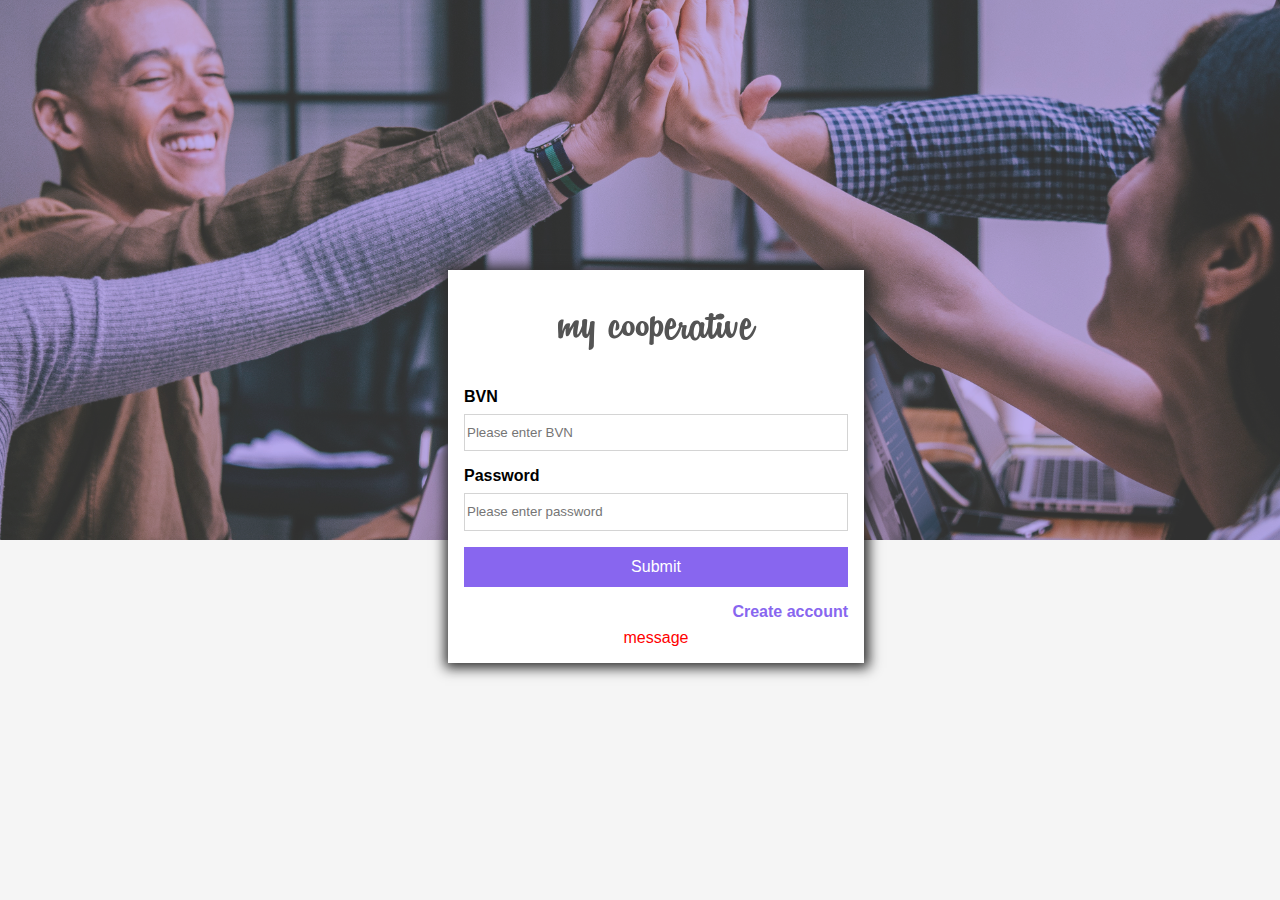
==== index.html @ 1a799b93 "cooperative app initialized" ====
<!DOCTYPE html>
<html lang="en">
<head>
    <meta charset="UTF-8">
    <meta http-equiv="X-UA-Compatible" content="IE=edge">
    <meta name="viewport" content="width=device-width, initial-scale=1.0">
    <title>Login</title>
    <link rel="stylesheet" href="styles/app.css">
</head>
<body>
    <section class="hero login_hero"></section>
    <form action="" class="login form">
        <label for="title" class="form_title">my cooperative</label>
        <label for="bvn" class="label bvn_lb">BVN</label>
        <input type="text" name="" id="" class="input bvn_inp" placeholder="Please enter BVN">
        <label for="password" class="label password">Password</label>
        <input type="password" name="" id="" class="input password_inp" placeholder="Please enter password">
        <button type="submit" class="btn submit_btn">Submit</button>
        <label for="redirect" class="label register">
            <a href="dir/register.html"> Create account </a>
        </label>
        <footer class="message">message</footer>
    </form>
</body>
</html>
---- styles/app.css ----
@font-face {
    font-family: remachine;
    src: url("../assets/fonts/RemachineScript_Personal_Use.ttf");
}

:root{
    --base_color:#b39ff0;
    --text_color:#545454;
    --form_title_text:remachine;
    --submit_btn_color:#8866EF;
}

html,body{
    margin:0;
    background-color: whitesmoke;
}

a{
    appearance: none;
    text-decoration: none;
    color: #8866EF;
}

.hero{
    width: 100%;
    height: 60vh;
    background-color: var(--base_color);
}

.comp_name{
    margin-left: 1rem;
}

.login_hero{
    background-image: url("../assets/images/pexels-photo-1153213.jpeg");
    background-size:cover;
    background-position-y: -30vh;
    background-blend-mode: multiply;
    background-repeat: no-repeat;
    opacity: 0.8;
}

.login{
    width: 30%;
    margin-left: 35%;
    position: absolute;
    top: 30%;
    display: flex;
    flex-direction:column;
    background-color: rgb(255, 255, 255);
    box-shadow: 1px 1px 12px 4px rgb(46, 46, 46);
    padding: 1em;
}

.form_title{
    color: var(--text_color);
    font-family: var(--form_title_text);
    text-align: center;
    font-size: 4rem;
    margin-bottom: 1rem;
}

.label{
    font-family: 'Segoe UI', Tahoma, Geneva, Verdana, sans-serif;
    font-weight: bold;
    font-size: 1rem;
    margin-top: 1rem;
    margin-bottom: 0.5rem;
}

.input{
    height: 2.5em;
    font-family: 'Segoe UI', Tahoma, Geneva, Verdana, sans-serif;
    border-radius: 0%;
    transition: 0.5s;
    border: solid 1px rgb(212, 212, 212);
}

.input:focus{
    outline: var(--submit_btn_color);
}



.submit_btn{
    border: none;
    background-color: var(--submit_btn_color);
    color:white;
    height: 2.5em;
    margin-top: 1rem;
    font-family: 'Segoe UI', Tahoma, Geneva, Verdana, sans-serif;
    font-size: 1rem;
}
.register{
    text-align: right;
    color: #8866EF;
}

.register:hover{
    cursor:pointer;
}

.message{
    text-align: center;
    color: red;
    font-family: 'Segoe UI', Tahoma, Geneva, Verdana, sans-serif;
}
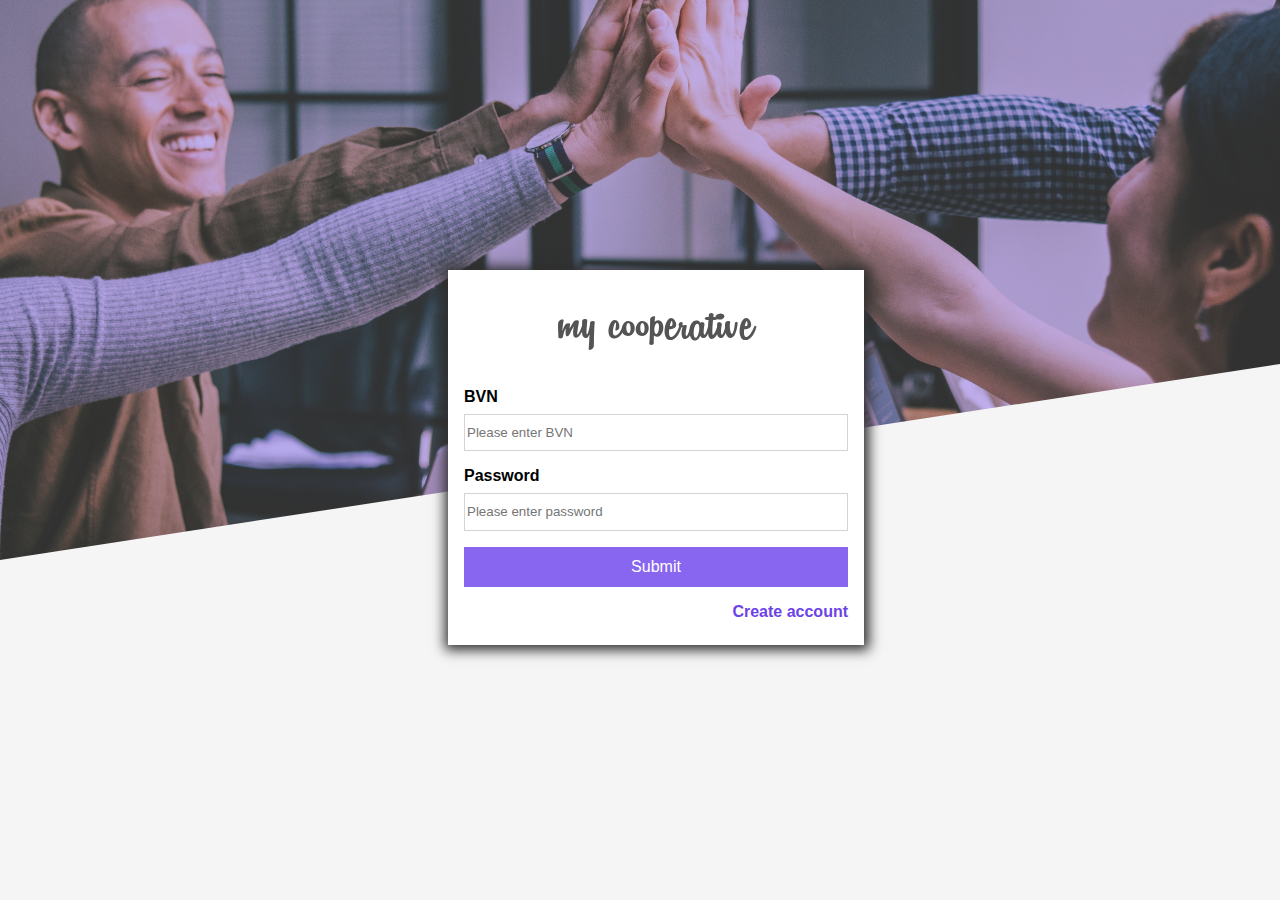
==== commit 81c3a3dc: "withdrawal" ====
--- a/index.html
+++ b/index.html
@@ -6,20 +6,29 @@
     <meta name="viewport" content="width=device-width, initial-scale=1.0">
     <title>Login</title>
     <link rel="stylesheet" href="styles/app.css">
+    <link rel="stylesheet" href="styles/loader.css">
+    <script async type="module" src="script/login.js"></script>
 </head>
 <body>
     <section class="hero login_hero"></section>
     <form action="" class="login form">
         <label for="title" class="form_title">my cooperative</label>
+
         <label for="bvn" class="label bvn_lb">BVN</label>
-        <input type="text" name="" id="" class="input bvn_inp" placeholder="Please enter BVN">
+        <input type="text" name="bvn" id="" class="input bvn_inp" placeholder="Please enter BVN">
+
         <label for="password" class="label password">Password</label>
-        <input type="password" name="" id="" class="input password_inp" placeholder="Please enter password">
+        <input type="password" name="password" id="" class="input password_inp" placeholder="Please enter password">
+        
         <button type="submit" class="btn submit_btn">Submit</button>
         <label for="redirect" class="label register">
             <a href="dir/register.html"> Create account </a>
         </label>
-        <footer class="message">message</footer>
+
+        <footer class="message">
+            <div class="message_text">message</div>
+            <div class="form_loader login_loader"></div>
+        </footer>
     </form>
 </body>
 </html>--- a/styles/app.css
+++ b/styles/app.css
@@ -18,7 +18,7 @@
 a{
     appearance: none;
     text-decoration: none;
-    color: #8866EF;
+    color: #6c42e9;
 }
 
 .hero{
@@ -38,6 +38,8 @@
     background-blend-mode: multiply;
     background-repeat: no-repeat;
     opacity: 0.8;
+    clip-path: polygon(0 0, 100% 0, 100% 65%, 0% 100%);
+    height: 35em;
 }
 
 .login{
@@ -104,4 +106,16 @@
     text-align: center;
     color: red;
     font-family: 'Segoe UI', Tahoma, Geneva, Verdana, sans-serif;
+    width: 100%;
+    display: none;
+    justify-content: center;
+    align-items: center;
 }
+
+.login_loader{
+    display: none;
+}
+
+.message_text{
+    display: none;
+}
--- a/styles/loader.css
+++ b/styles/loader.css
@@ -0,0 +1,19 @@
+.form_loader{
+        width: 2em;
+        height: 2em;
+        border: solid rgb(167, 69, 247) 2px;
+        animation-name: form_loader;
+        animation-duration: 3s;
+        animation-iteration-count: infinite;
+        animation-fill-mode: forwards;
+}
+
+@keyframes form_loader {
+    0% {
+        transform: rotate(0deg);
+    }
+
+    100% {
+        transform: rotate(360deg)
+    }
+}